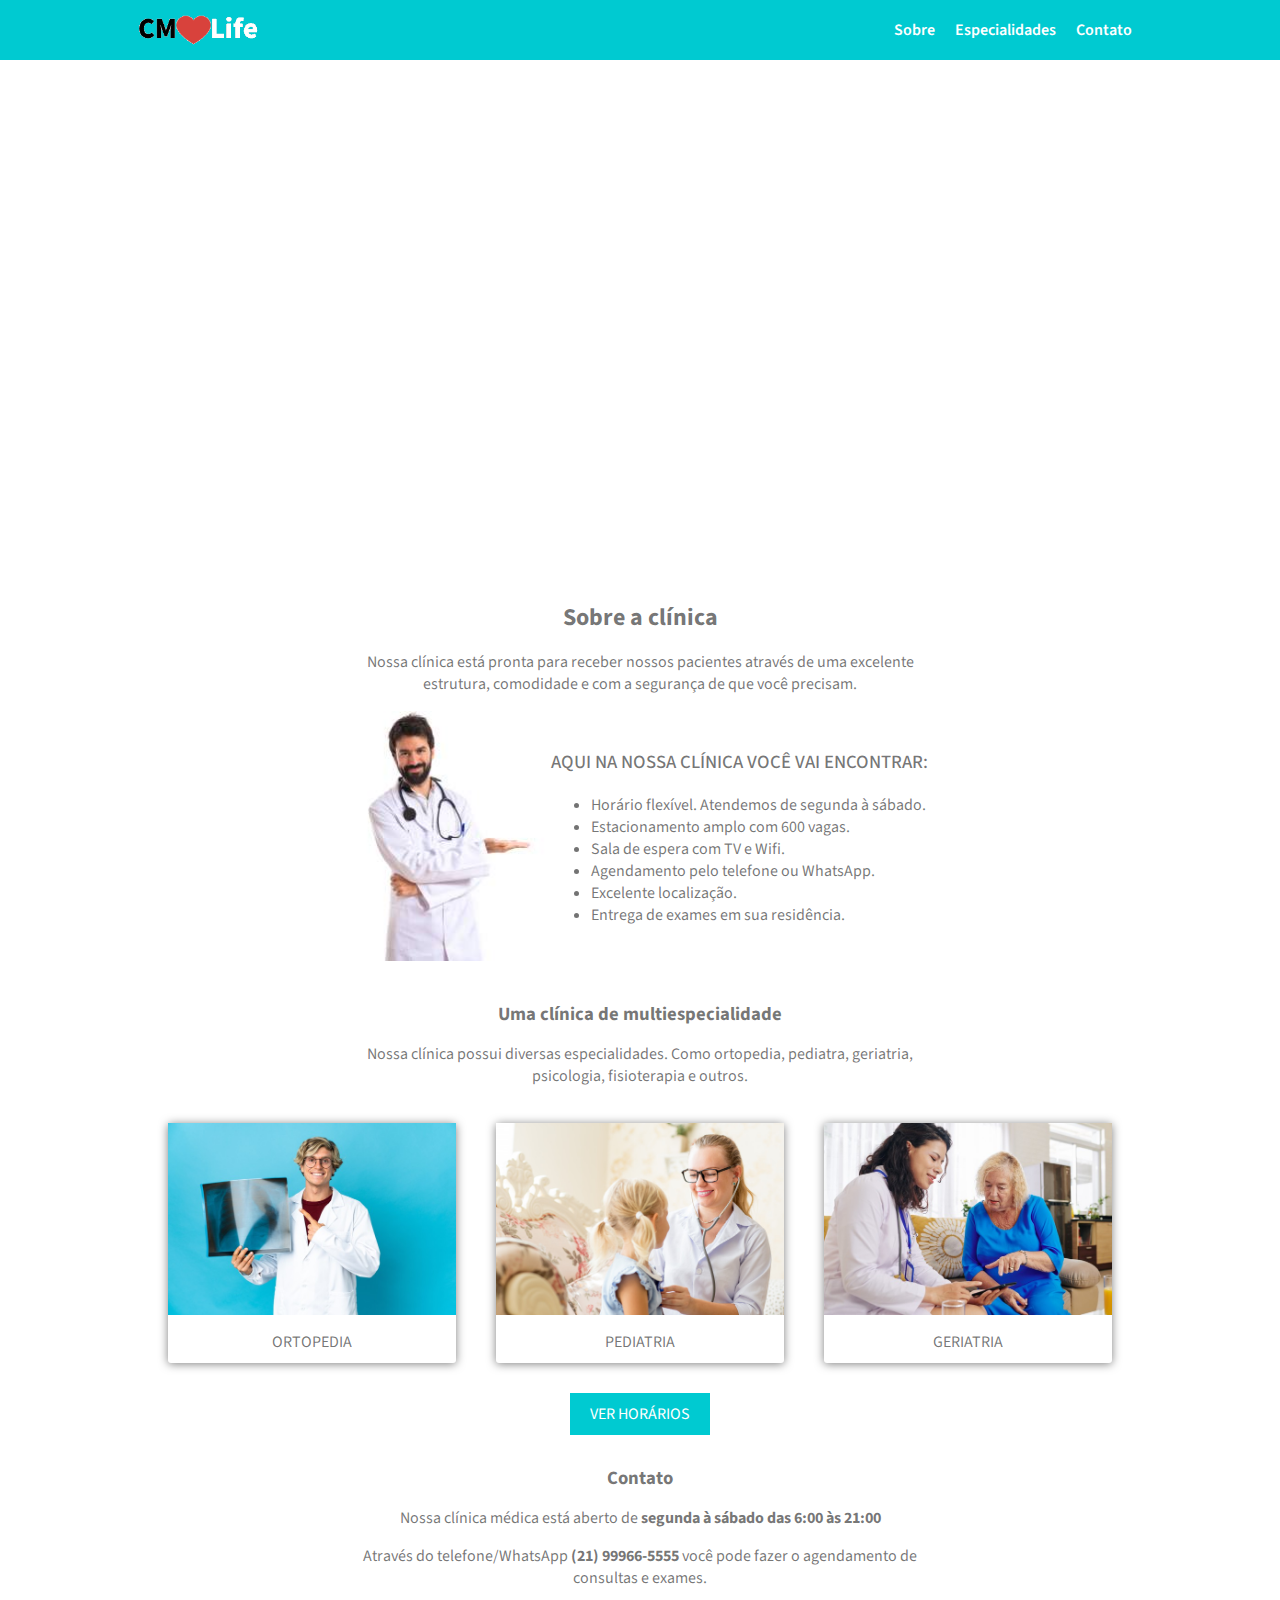
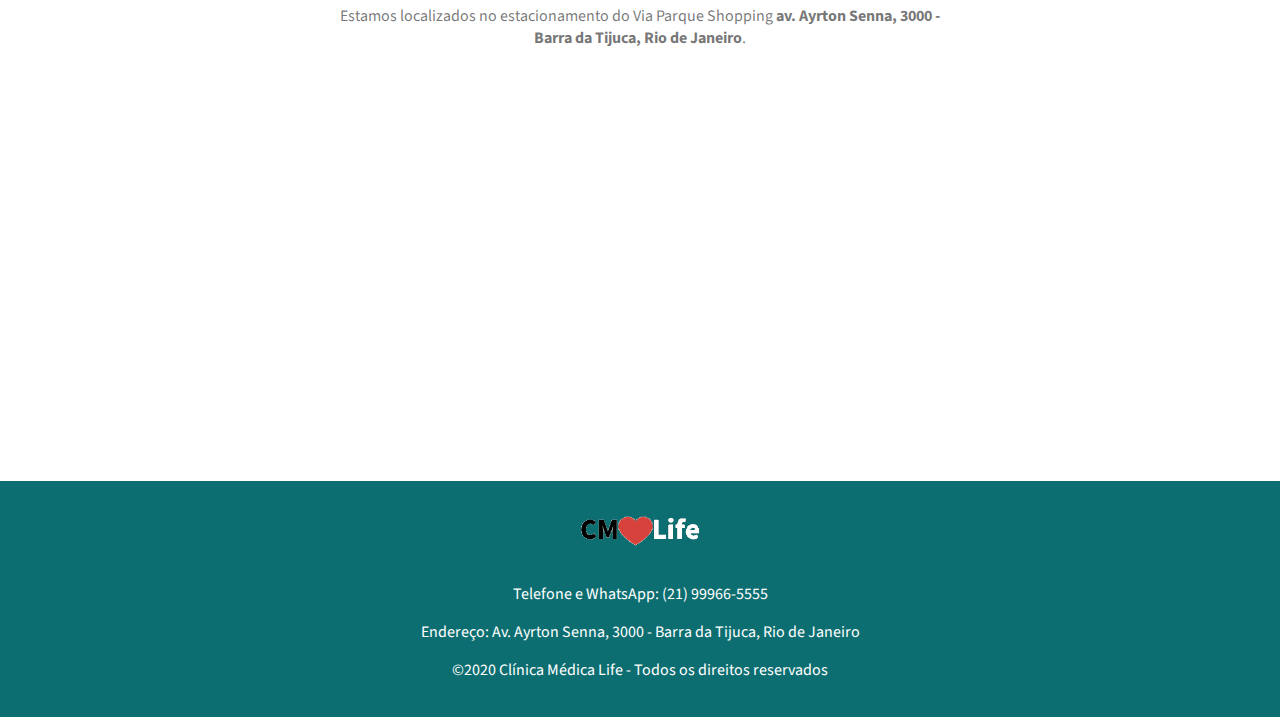
==== index.html @ 7497b512 "SiteClinicaMedica" ====
<!DOCTYPE html>
<html lang="pt-br">

<head>
    <meta charset="UTF-8">
    <meta http-equiv="X-UA-Compatible" content="IE=edge">
    <meta name="viewport" content="width=device-width, initial-scale=1.0">
    <link rel="stylesheet" href="css/style.css">
    <link rel="preconnect" href="https://fonts.googleapis.com">
    <link rel="preconnect" href="https://fonts.gstatic.com" crossorigin>
    <link href="https://fonts.googleapis.com/css2?family=Source+Sans+Pro:wght@200;300;400;600;700;900&display=swap"
        rel="stylesheet">
    <title>CMLife - Home</title>
</head>

<body>

    <header class="topo">
        <div class="container">
            <div class="topo-titulo">
                <a href="index.html">
                    <img class="topo-logo" src="assets/logo.png" alt="Clínica Médica" title="Clínica Médica Life">
                </a>
            </div>
            <nav class="topo-links">
                <a href="#sobre">Sobre</a>
                <a href="especialidades.html">Especialidades</a>
                <a href="#contato">Contato</a>
            </nav>
        </div>
    </header>

    <main>
        <section class="box-visao-geral">
            <div class="box-visao-geral-titulo container">
                <h1>Clínica Médica Live <br> Aqui a gente cuida de você</h1>
            </div>
        </section>

        <section id="sobre" class="secao-sobre container">
            <div class="container-conteudo">
                <h2>Sobre a clínica</h2>
                <p>Nossa clínica está pronta para receber nossos pacientes através de uma excelente estrutura,
                    comodidade e com a segurança de que você precisam.</p>
            </div>

            <div class="box-sobre">
                <img src="assets/medico.jpg" alt="imagem medico" title="imagem medico">

                <div>
                    <h3>Aqui na nossa clínica você vai encontrar:</h3>
                    <ul>
                        <li>Horário flexível. Atendemos de segunda à sábado.</li>
                        <li>Estacionamento amplo com 600 vagas.</li>
                        <li>Sala de espera com TV e Wifi.</li>
                        <li>Agendamento pelo telefone ou WhatsApp.</li>
                        <li>Excelente localização.</li>
                        <li>Entrega de exames em sua residência.</li>
                    </ul>
                </div>
            </div>
        </section>

        <section id="especialidades" class="secao-especialidades container ">
            <div class="container-conteudo">
                <h3>Uma clínica de multiespecialidade</h3>
                <p>Nossa clínica possui diversas especialidades. Como ortopedia, pediatra, geriatria, psicologia,
                    fisioterapia e outros.</p>
            </div>

            <div class="box-especialidades">
                <figure class="box-especialidade">
                    <img src="assets/ortopedia1.png" alt="ortopedista">
                    <figcaption>Ortopedia</figcaption>
                </figure>

                <figure class="box-especialidade">
                    <img src="assets/pediatra.png" alt="pediatra">
                    <figcaption>Pediatria</figcaption>
                </figure>

                <figure class="box-especialidade">
                    <img src="assets/geriatra.png" alt="geriatria">
                    <figcaption>Geriatria</figcaption>
                </figure>
            </div>

                <div class="box-link-horarios">
                    <a class="link-horarios" href="especialidades.html">Ver Horários</a>
                </div>
            
        </section>

        <section id="contato" class="secao-contato container ">
            <div class="container-conteudo">
                <h3>Contato</h3>
                <p>Nossa clínica médica está aberto de <strong>segunda à sábado das 6:00 às 21:00</strong></p>
                <p>Através do telefone/WhatsApp <strong>(21) 99966-5555</strong> você pode fazer o agendamento de
                    consultas e exames.</p>
                <p>Estamos localizados no estacionamento do Via Parque Shopping <strong>av. Ayrton Senna, 3000 - Barra
                        da Tijuca, Rio de Janeiro</strong>.</p>

            </div>

            <div class="container-rota">
                <iframe
                    src="https://www.google.com/maps/embed?pb=!1m14!1m8!1m3!1d14692.471710812997!2d-43.3641911!3d-22.9826906!3m2!1i1024!2i768!4f13.1!3m3!1m2!1s0x0%3A0x539cb07246f0e38d!2sVia%20Parque%20Shopping!5e0!3m2!1spt-BR!2sbr!4v1612707978931!5m2!1spt-BR!2sbr"
                    width="100%" height="350" frameborder="0" style="border:0 ;" allowfullscreen></iframe>
            </div>
        </section>

    </main>
    <footer>
        <div class="container">
            <img class="topo-logo" src="assets/logo.png" alt="logo">

            <p>Telefone e WhatsApp: (21) 99966-5555</p>
            <p>Endereço: Av. Ayrton Senna, 3000 - Barra da Tijuca, Rio de Janeiro</p>
            <p>©2020 Clínica Médica Life - Todos os direitos reservados</p>

        </div>
    </footer>

</body>

</html>
---- css/style.css ----
* {
   box-sizing: border-box;
  
  
}

body {
    margin: 0;
    padding: 0;
    background-color: #fff;
    font-family: 'Source Sans Pro', sans-serif;
}

main {
    color: #0000008c;
    margin-bottom: 60px;
}

.container {
    max-width: 1024px;
    margin: 0 auto;
}

.container-conteudo {
    max-width: 600px;
    margin: 0 auto;
    text-align: center;
}

.container-conteudo h2, .container-conteudo h3 {
    margin: 0;
}

/* Inicio CSS Topo */

.topo {
    background-color: #00cad1;
    width: 100%;
}

.topo .container {
    display: flex;
    align-items: center;
    justify-content: space-between;
    width: 100%;
    min-height: 60px;
    padding: 0 10px;
    margin: 0 auto;
}

.topo-titulo {
    font-weight: 600;
    font-size: 28px;
    color: #fff;
    display: flex;
    justify-content: center;
    align-items: center;
}

.topo-titulo a {
    display: flex;
}

.topo-logo {
    height: 60px;
}

.topo-links {
    display: flex;
}

.topo-links a {
    padding: 10px;
    text-decoration: none;
    color: #fff;
    font-weight: 600;
}

.topo-links a:hover {
    color: #004b4c;
}


    

/* Fim CSS Topo */

/* Inicio Rodapé */

footer {
    background-color: #0d6e71;
    color: #fff;
    padding: 20px;
    
}

footer .container {
    text-align: center;
}

/* Fim Rodapé */

#sobre,
#especialidades,
#contato {
    padding: 40px 20px 0;
}

.box-visao-geral {
    position: relative;
    background-image: url(/assets/recepcao.png);
    background-repeat: no-repeat;
    background-size: cover;
    width: 100%;
    height: 500px;
}

.box-visao-geral-titulo {
    height: 100%;
    color: #fff;
    padding: 10px;
    display: flex;
    align-items: center;
}

.box-visao-geral h1 {
    font-weight: 500;
    text-transform: uppercase;
    font-size: 38px;
    margin: 0;
}

.box-sobre {
    display: flex;
    justify-content: center;
    align-items: center;
}

.box-sobre h3 {
    font-weight: 500;
    text-transform: uppercase;
    
}

.box-sobre img {
    height: 250px;
    
}

.box-especialidades {
    display: flex;
    flex-wrap: wrap;
}

.box-especialidade {
    border-radius: 3px;
    box-shadow: 0px 1px 10px rgb(0 0 0 /50%);
    margin: 20px;
    width: calc(100% / 3 - 40px);
}

.box-especialidade img {
    width: 100%;
}

.box-especialidade figcaption {
    text-align: center;
    padding: 10px;
    text-transform: uppercase;
}

.box-link-horarios {
    text-align: center;
    margin-top: 20px;
}

.link-horarios {
    background-color: #00cad1;
    color: #fff;
    font-weight: 600px;
    text-transform: uppercase;
    padding: 10px 20px;
    text-decoration: none;
    
}



@media (max-width: 1024px){
    .box-visao-geral {
        height: 400px;
    }
}

@media (max-width: 768px){
    .box-visao-geral {
        height: 300px;
    }
    .box-sobre img {
        display: none;
    }
    .box-especialidades {
        justify-content: center;
    }
    .box-especialidade {
        width: calc(100% / 2 - 40px);
    }
}

@media (max-width: 425px){
    .topo .container {
        flex-direction: column;
    }
    .topo-titulo {
        margin: 10px 0;
    }
    .topo-links {
        width: 100%;
        border-top: 1px solid #009fa5;
        justify-content: space-between;
    }
    .box-visao-geral {
        height: 200px;
    }
    .box-visao-geral h1 {
        font-size: 28px;
    }
    .box-especialidade {
        width: 100%;
    }
}
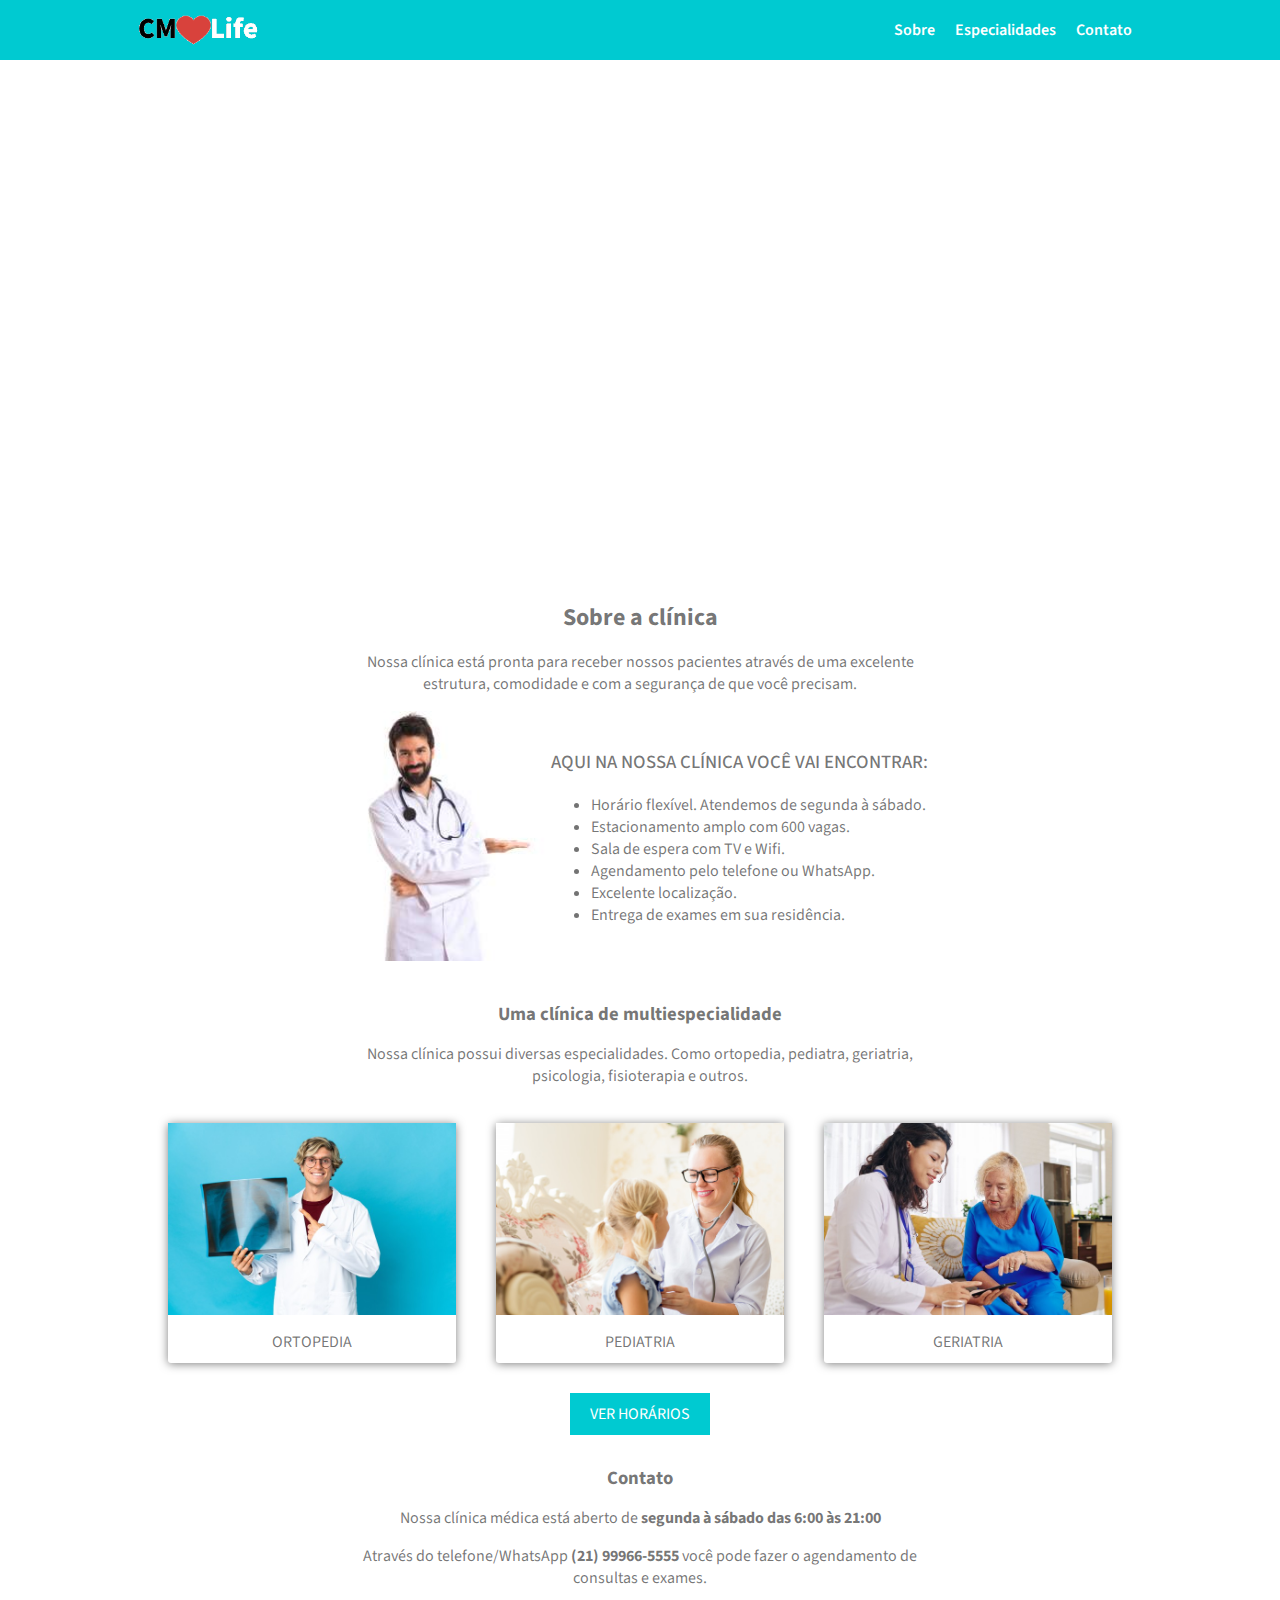
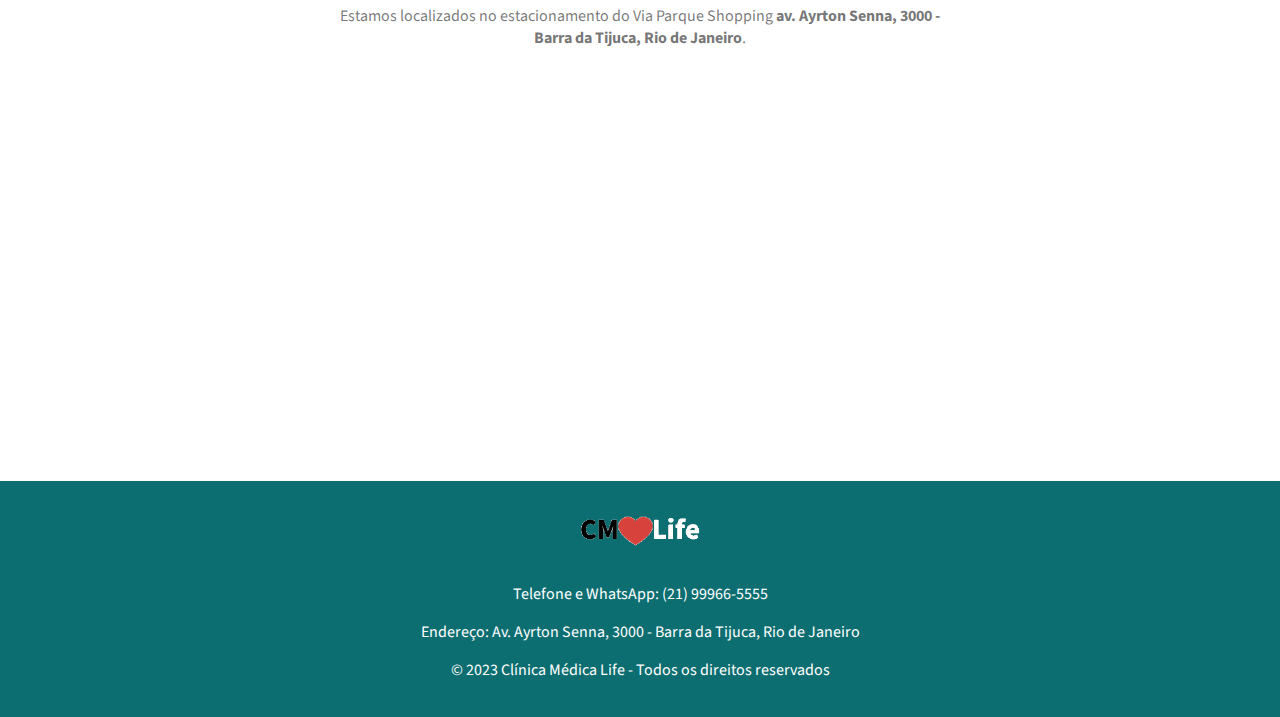
==== commit f12fabdd: "atualizado a data" ====
--- a/index.html
+++ b/index.html
@@ -116,7 +116,7 @@
 
             <p>Telefone e WhatsApp: (21) 99966-5555</p>
             <p>Endereço: Av. Ayrton Senna, 3000 - Barra da Tijuca, Rio de Janeiro</p>
-            <p>©2020 Clínica Médica Life - Todos os direitos reservados</p>
+            <p>&copy; 2023 Clínica Médica Life - Todos os direitos reservados</p>
 
         </div>
     </footer>
